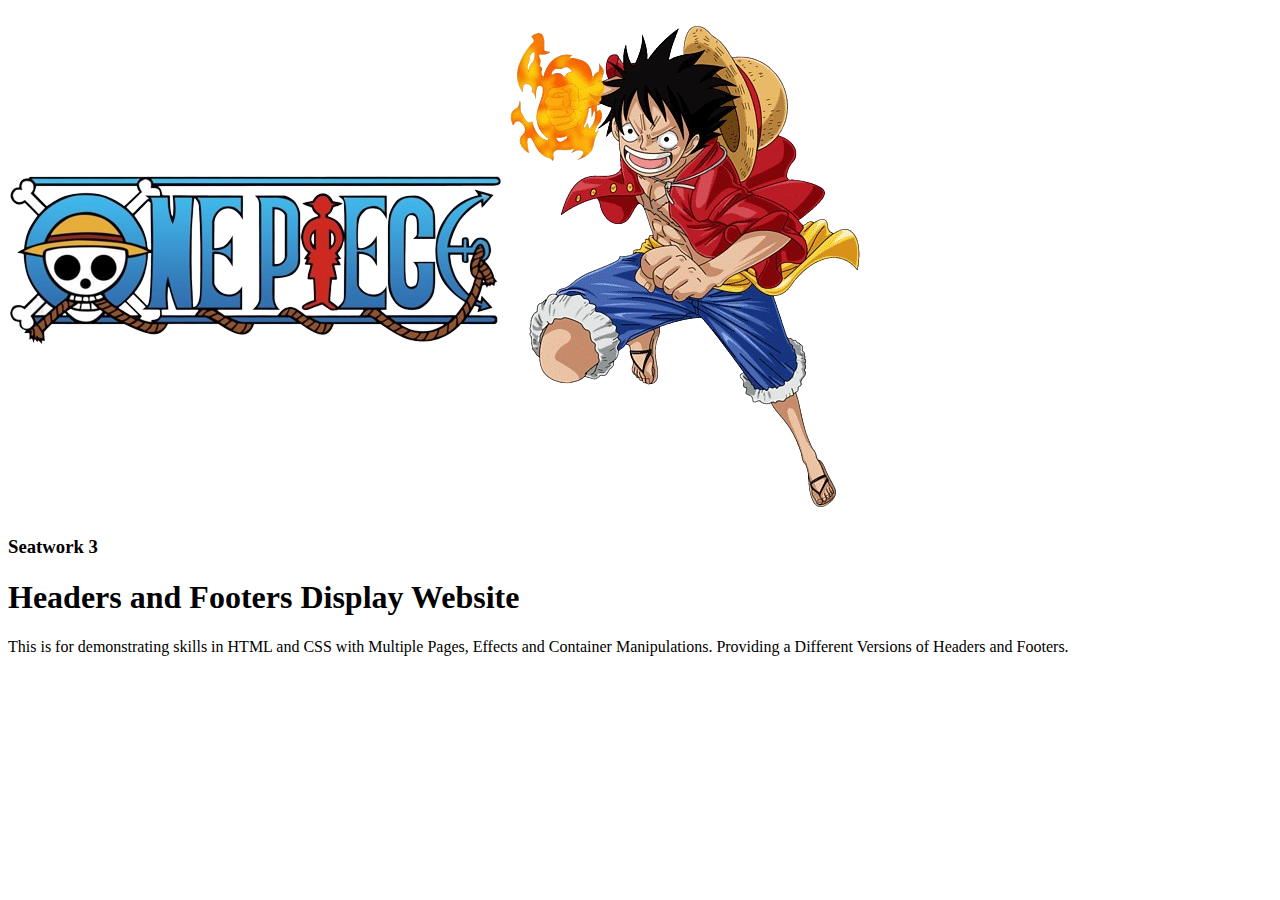
==== index.html @ 744581cd "pasting images and formats in html" ====
<!DOCTYPE html>
<html lang="en">
  <head>
    <meta charset="UTF-8" />
    <meta name="viewport" content="width=device-width, initial-scale=1.0" />
    <title>Activity 3</title>
    <link rel="stylesheet" href="">

</head>

<body>
</div>
<img class="title" src="assets/img/one-piece.png" alt="" />
<img class="luffy" src="assets/img/luffy.png" alt="" />
</div>
<div class="content">
<h3 class="subtitle">Seatwork 3</h3>
<h1 class="title">Headers and Footers Display Website</h1>
<p class="description">
  This is for demonstrating skills in HTML and CSS with Multiple Pages,
  Effects and Container Manipulations. Providing a Different Versions of
  Headers and Footers.
</p>
</body>
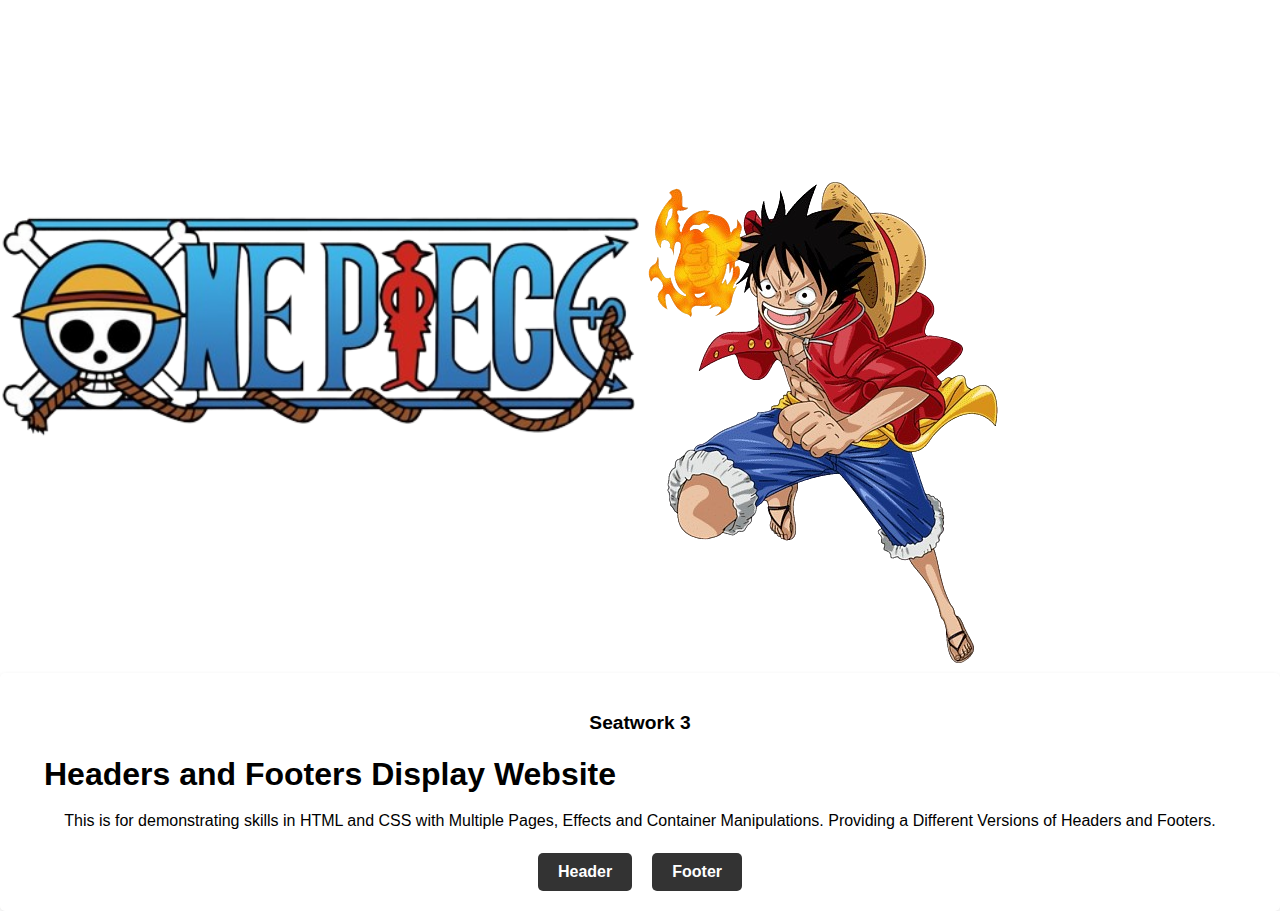
==== commit 92e009fb: "design of the landing Page" ====
--- a/index.html
+++ b/index.html
@@ -4,7 +4,7 @@
     <meta charset="UTF-8" />
     <meta name="viewport" content="width=device-width, initial-scale=1.0" />
     <title>Activity 3</title>
-    <link rel="stylesheet" href="">
+    <link rel="stylesheet" href="assets/css/style.css">
 
 </head>
 
@@ -21,4 +21,10 @@
   Effects and Container Manipulations. Providing a Different Versions of
   Headers and Footers.
 </p>
+<nav>
+  <a href="./pages/header-gallery/index.html" class="button"
+    >Header</a>
+  <a href="./pages/footer-gallery/index.html" class="button"
+    >Footer</a
+>
 </body>--- a/assets/css/style.css
+++ b/assets/css/style.css
@@ -0,0 +1,70 @@
+/* Basic Styles */
+body {
+    margin: 0;
+    padding: 0;
+    font-family: Arial, sans-serif;
+  }
+  
+  .container {
+    display: flex;
+    flex-direction: column;
+    align-items: center;
+    justify-content: center;
+    width: 100vw;
+    min-height: 100vh;
+    background-color: #f5f5f5;
+  }
+  
+  /* Header Image */
+  .title {
+    width: 50%;
+    margin-bottom: 20px;
+  }
+  
+  /* Content Section */
+  .content {
+    text-align: center;
+    padding: 20px;
+    background-color: #fff;
+    border-radius: 5px;
+    box-shadow: 0 2px 5px rgba(0, 0, 0, 0.1);
+  }
+  
+  .subtitle {
+    margin-bottom: 10px;
+    font-size: 1.2em;
+  }
+  
+  .title {
+    font-size: 2em;
+    margin-bottom: 15px;
+  }
+  
+  .description {
+    line-height: 1.5;
+    margin-bottom: 20px;
+  }
+  
+  /* Navigation Buttons */
+  nav {
+    display: flex;
+    justify-content: center;
+    gap: 20px;
+  }
+  
+  .button {
+    padding: 10px 20px;
+    background-color: #333;
+    color: #fff;
+    text-decoration: none;
+    font-weight: bold;
+    border: none;
+    border-radius: 5px;
+    cursor: pointer;
+    transition: all 0.2s ease-in-out;
+  }
+  
+  .button:hover {
+    background-color: #444;
+  }
+  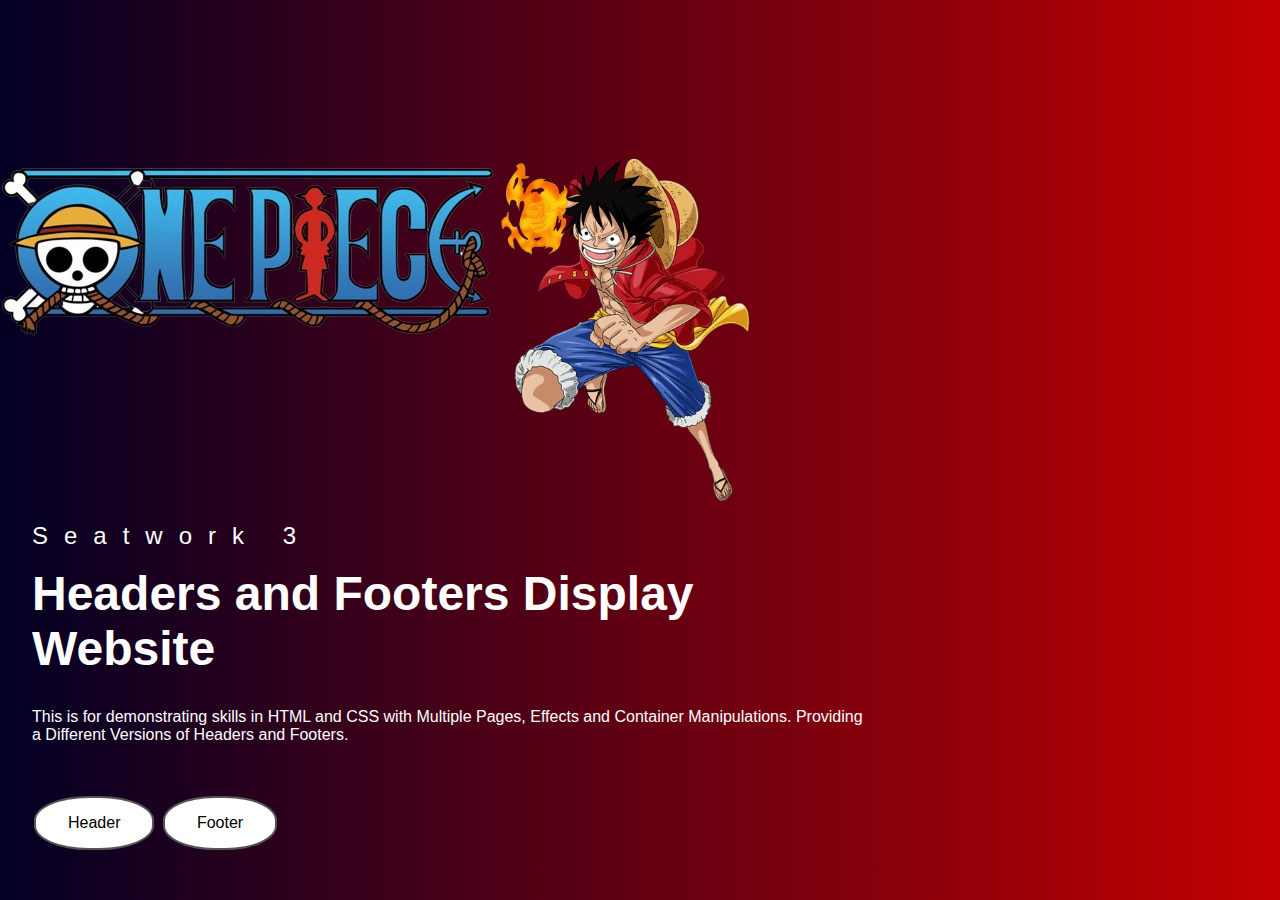
==== commit c3639ad9: "edited landing page" ====
--- a/index.html
+++ b/index.html
@@ -22,9 +22,8 @@
   Headers and Footers.
 </p>
 <nav>
-  <a href="./pages/header-gallery/index.html" class="button"
+  <a href="./pages/header-gallery/index.html" class="button button4"
     >Header</a>
-  <a href="./pages/footer-gallery/index.html" class="button"
-    >Footer</a
->
+  <a href="./pages/footer-gallery/index.html" class="button button5"
+    >Footer</a>
 </body>--- a/assets/css/style.css
+++ b/assets/css/style.css
@@ -1,70 +1,86 @@
-/* Basic Styles */
+
+* {
+  box-sizing: border-box;
+  margin: 0;
+  padding: 0;
+  color: white;
+  font-family:"Verdana", sans-serif;
+}
+
 body {
-    margin: 0;
-    padding: 0;
-    font-family: Arial, sans-serif;
+  background: rgb(2,0,36);
+  background: linear-gradient(90deg, rgba(2,0,36,1) 0%, rgba(194,0,0,1) 100%, rgba(0,212,255,1) 100%);
+}
+
+
+
+.luffy {
+  width: 20%;
+   }
+
+
+  
+.content {
+  width: 70%;
+  padding: clamp(.3rem, 1vw, 2rem) clamp(2rem, 1vw, 7rem);
+  display: flex;
+  flex-direction: column;}
+
+
+h3 {
+    font-size: clamp(1rem, 1.5rem, 2rem );
+    font-weight: 100;
+    letter-spacing: clamp(.3rem, 1rem, 1.3rem);
+    margin-bottom: 1rem;
   }
-  
-  .container {
-    display: flex;
-    flex-direction: column;
-    align-items: center;
-    justify-content: center;
-    width: 100vw;
-    min-height: 100vh;
-    background-color: #f5f5f5;
+
+h1.title {
+    font-size: clamp(2rem, 3rem, 4rem);
+    margin-bottom: 2rem;
   }
-  
-  /* Header Image */
-  .title {
-    width: 50%;
-    margin-bottom: 20px;
+
+p.description {
+    font-size: clamp(.6rem, 1rem, 1.2rem);
+    margin-bottom: 3rem;
   }
-  
-  /* Content Section */
-  .content {
-    text-align: center;
-    padding: 20px;
-    background-color: #fff;
-    border-radius: 5px;
-    box-shadow: 0 2px 5px rgba(0, 0, 0, 0.1);
-  }
-  
-  .subtitle {
-    margin-bottom: 10px;
-    font-size: 1.2em;
-  }
-  
-  .title {
-    font-size: 2em;
-    margin-bottom: 15px;
-  }
-  
-  .description {
-    line-height: 1.5;
-    margin-bottom: 20px;
-  }
-  
-  /* Navigation Buttons */
-  nav {
-    display: flex;
-    justify-content: center;
-    gap: 20px;
-  }
-  
-  .button {
-    padding: 10px 20px;
-    background-color: #333;
-    color: #fff;
-    text-decoration: none;
-    font-weight: bold;
-    border: none;
-    border-radius: 5px;
-    cursor: pointer;
-    transition: all 0.2s ease-in-out;
-  }
-  
-  .button:hover {
-    background-color: #444;
-  }
-  +
+.button { 
+
+border: none;
+border-radius: 45%;
+color: white;
+padding: 16px 32px;
+text-align: center;
+text-decoration: none;
+display: inline-block;
+font-size: 16px;
+margin: 4px 2px;
+transition-duration: 0.4s;
+cursor: pointer;
+}
+
+.button4 {
+background-color: white;
+color: black;
+border: 2px solid #555555;
+}
+
+.button4:hover {
+background-color: #555555;
+color: white;
+}
+
+.button5 {
+background-color: white;
+color: black;
+border: 2px solid #555555;
+}
+
+.button5:hover {
+background-color: #555555;
+color: white;
+}
+
+
+
+
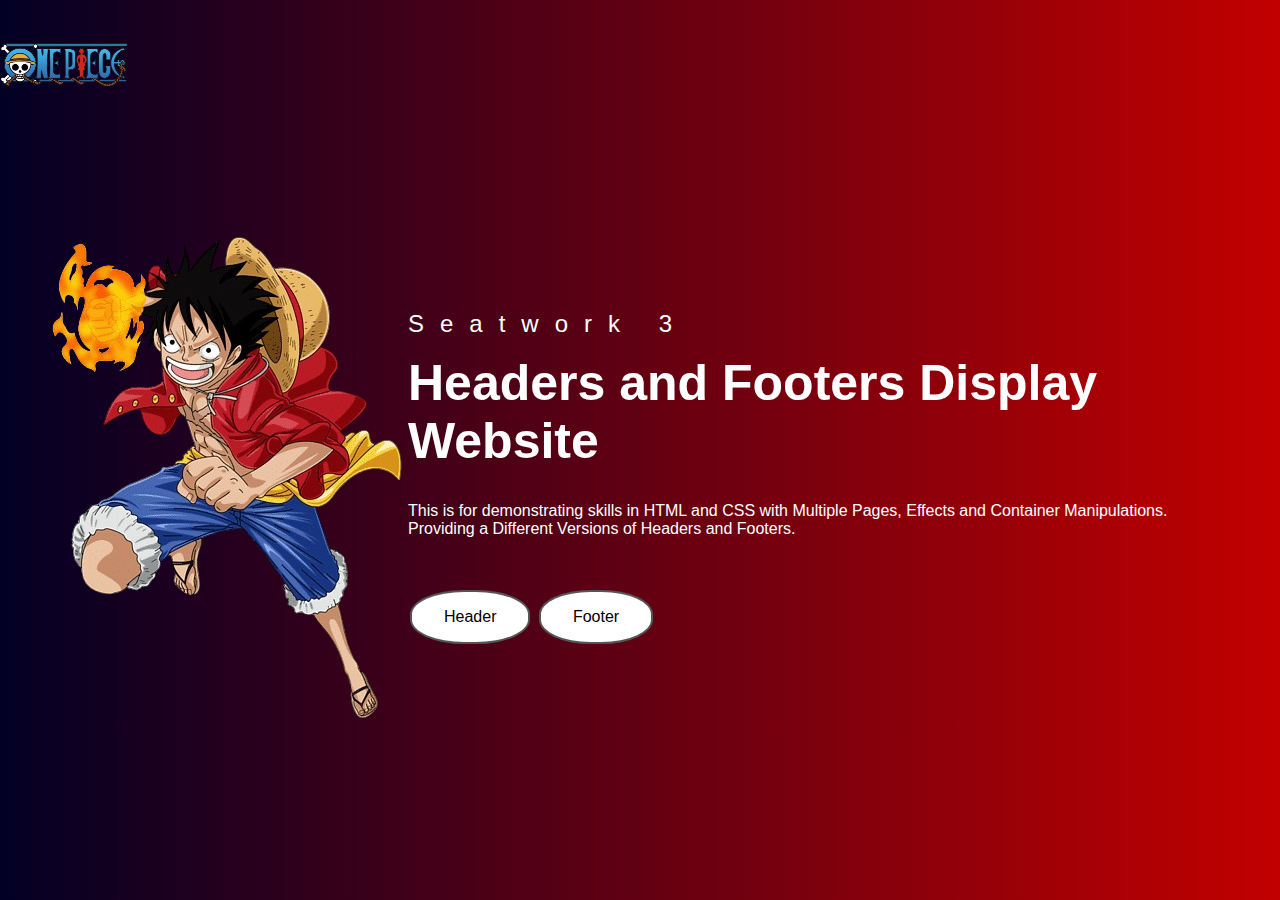
==== commit d0f9b34b: "fixed the positioning of objects" ====
--- a/index.html
+++ b/index.html
@@ -9,11 +9,13 @@
 </head>
 
 <body>
-</div>
-<img class="title" src="assets/img/one-piece.png" alt="" />
+  <div>
+    <img class="one-piece" src="assets/img/one-piece.png" alt="" />
+  </div>
+  <div class="main-content">
 <img class="luffy" src="assets/img/luffy.png" alt="" />
-</div>
-<div class="content">
+
+<div class="main-text">
 <h3 class="subtitle">Seatwork 3</h3>
 <h1 class="title">Headers and Footers Display Website</h1>
 <p class="description">
@@ -26,4 +28,8 @@
     >Header</a>
   <a href="./pages/footer-gallery/index.html" class="button button5"
     >Footer</a>
+</nav> 
+</div>
+  </div>
+
 </body>--- a/assets/css/style.css
+++ b/assets/css/style.css
@@ -1,4 +1,3 @@
-
 * {
   box-sizing: border-box;
   margin: 0;
@@ -7,16 +6,30 @@
   font-family:"Verdana", sans-serif;
 }
 
+
+
 body {
   background: rgb(2,0,36);
   background: linear-gradient(90deg, rgba(2,0,36,1) 0%, rgba(194,0,0,1) 100%, rgba(0,212,255,1) 100%);
 }
 
+.one-piece {
+width: 10%;
+  
+}
 
+.main-content {
+  width: 125%;
+  padding-top: 100px;
+  margin-left: 3rem;
+  display: flex;
+  align-items: center;
+ 
+  }
 
-.luffy {
-  width: 20%;
-   }
+  .mina-content, .main-text {
+    flex-basis: 50%;
+  }
 
 
   
@@ -27,7 +40,7 @@
   flex-direction: column;}
 
 
-h3 {
+h3.subtitle {
     font-size: clamp(1rem, 1.5rem, 2rem );
     font-weight: 100;
     letter-spacing: clamp(.3rem, 1rem, 1.3rem);
@@ -35,7 +48,7 @@
   }
 
 h1.title {
-    font-size: clamp(2rem, 3rem, 4rem);
+    font-size: 50px;
     margin-bottom: 2rem;
   }
 
@@ -84,3 +97,4 @@
 
 
 
+
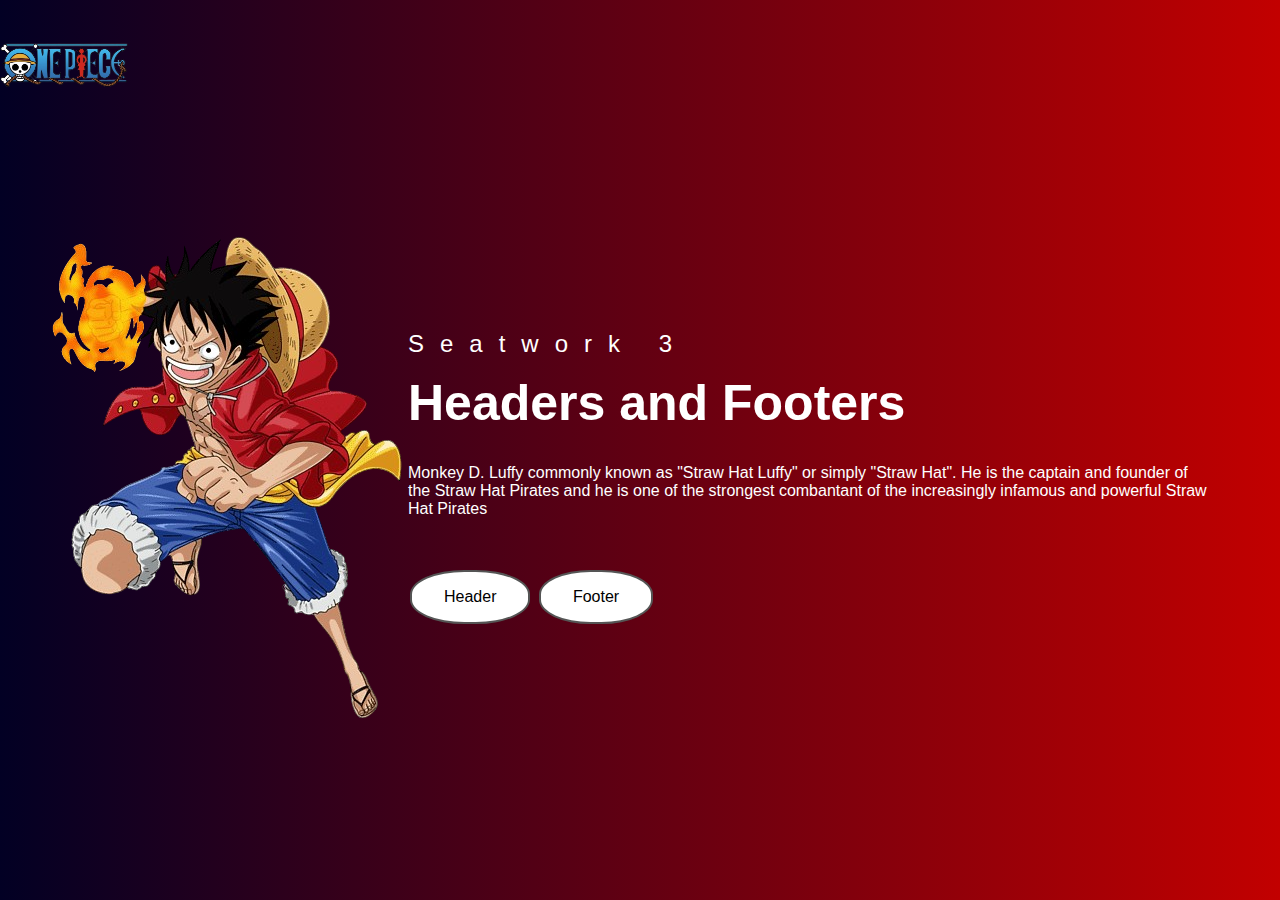
==== commit 359e1f30: "edited the description" ====
--- a/index.html
+++ b/index.html
@@ -17,11 +17,10 @@
 
 <div class="main-text">
 <h3 class="subtitle">Seatwork 3</h3>
-<h1 class="title">Headers and Footers Display Website</h1>
+<h1 class="title">Headers and Footers</h1>
 <p class="description">
-  This is for demonstrating skills in HTML and CSS with Multiple Pages,
-  Effects and Container Manipulations. Providing a Different Versions of
-  Headers and Footers.
+  Monkey D. Luffy commonly known as "Straw Hat Luffy" or simply "Straw Hat". He is the captain and founder of the Straw Hat Pirates
+  and he is one of the strongest combantant of the increasingly infamous and powerful Straw Hat Pirates
 </p>
 <nav>
   <a href="./pages/header-gallery/index.html" class="button button4"
